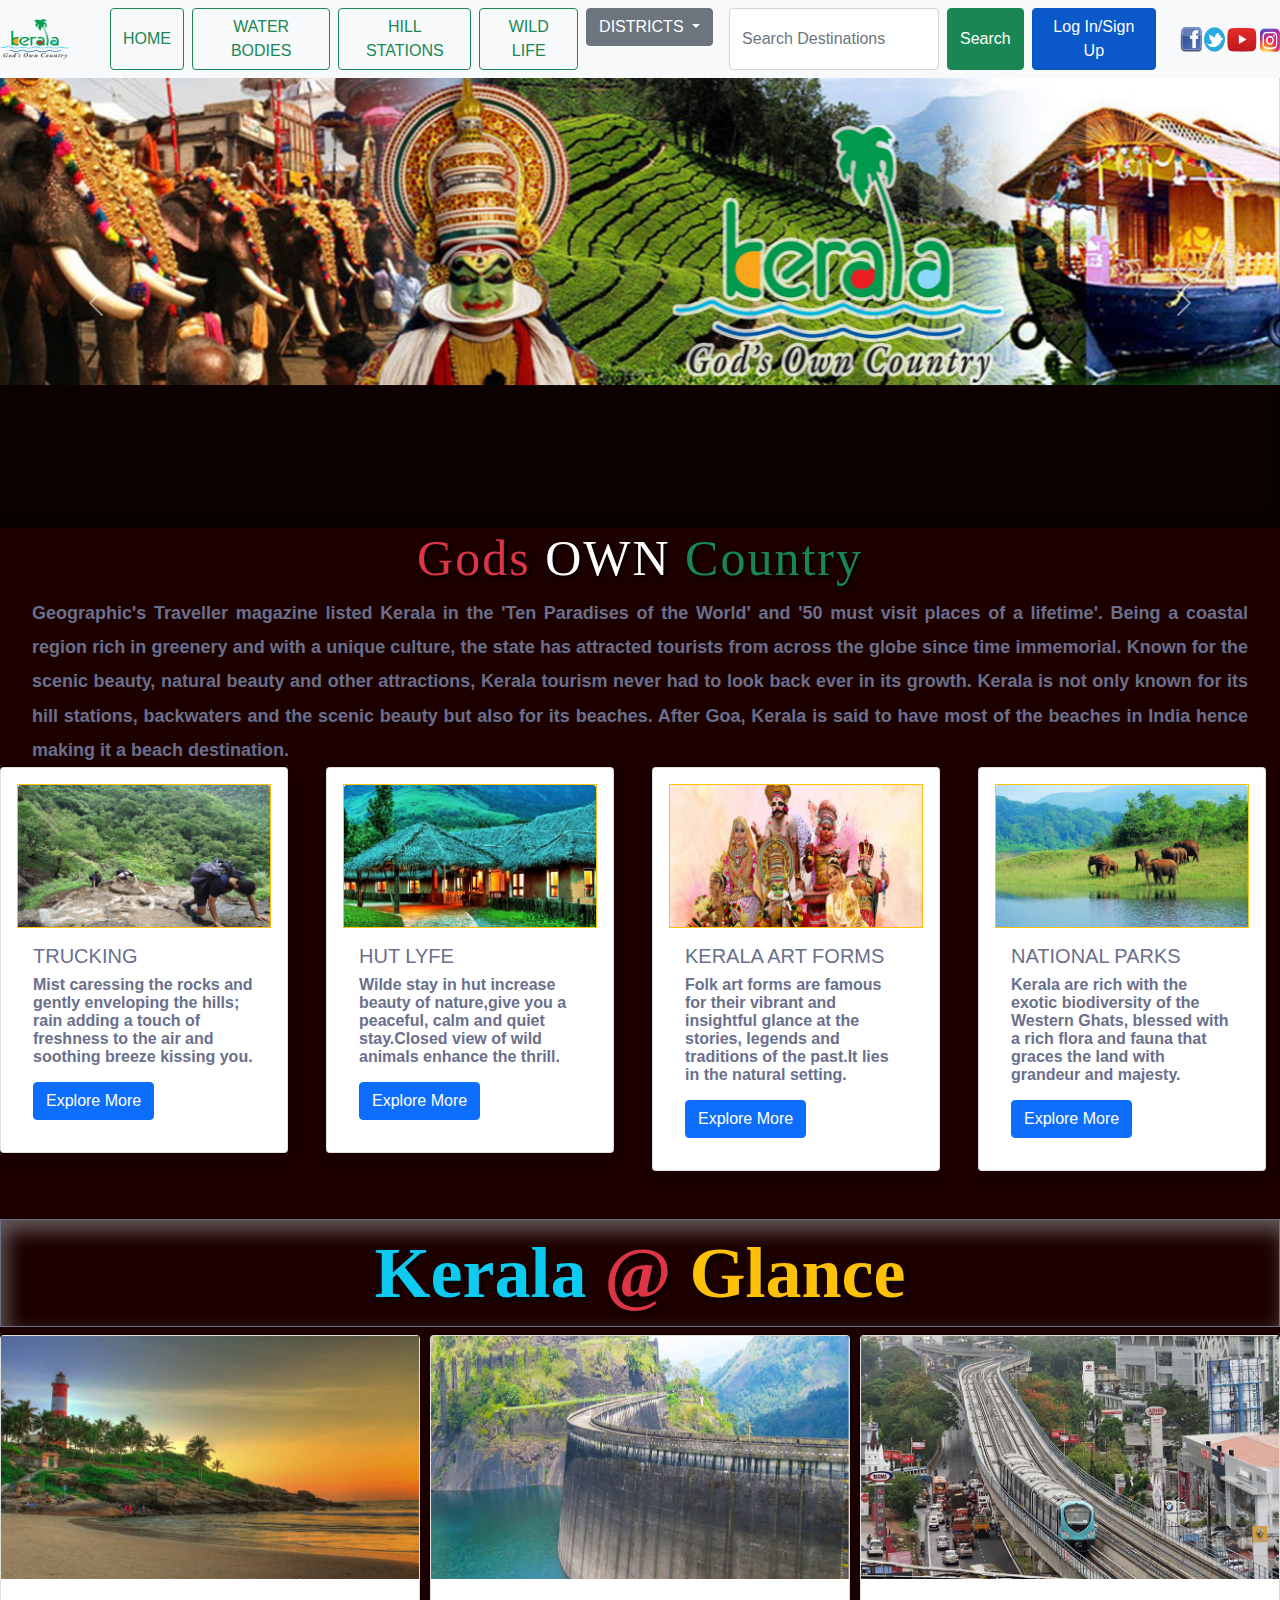
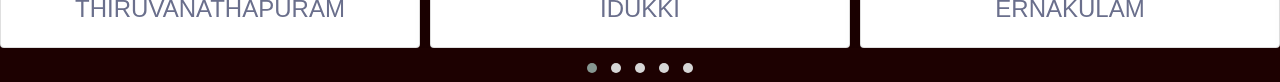
==== index.html @ c9602eb2 "Update index.html" ====
<!DOCTYPE html>
<html lang="en">
<head>
    <link rel = "icon" type = "image/png" href = "./favicon.png">
    <link rel="stylesheet" href="./CSS/bootstrap.min.css">
    <link rel="stylesheet" href="./CSS/style.css">


    
    <link href="https://cdn.jsdelivr.net/npm/bootstrap@5.1.3/dist/css/bootstrap.min.css" rel="stylesheet" integrity="sha384-1BmE4kWBq78iYhFldvKuhfTAU6auU8tT94WrHftjDbrCEXSU1oBoqyl2QvZ6jIW3" crossorigin="anonymous">
    <script src="https://cdn.jsdelivr.net/npm/bootstrap@5.1.3/dist/js/bootstrap.bundle.min.js" integrity="sha384-ka7Sk0Gln4gmtz2MlQnikT1wXgYsOg+OMhuP+IlRH9sENBO0LRn5q+8nbTov4+1p" crossorigin="anonymous"></script>
    <!-- owl carousel min.jss -->
    <link rel="stylesheet" href="https://cdnjs.cloudflare.com/ajax/libs/OwlCarousel2/2.3.4/assets/owl.carousel.min.css" integrity="sha512-tS3S5qG0BlhnQROyJXvNjeEM4UpMXHrQfTGmbQ1gKmelCxlSEBUaxhRBj/EFTzpbP4RVSrpEikbmdJobCvhE3g==" crossorigin="anonymous" referrerpolicy="no-referrer" />
    <!-- owl theme.min.css -->
    <link rel="stylesheet" href="https://cdnjs.cloudflare.com/ajax/libs/OwlCarousel2/2.3.4/assets/owl.theme.default.min.css" integrity="sha512-sMXtMNL1zRzolHYKEujM2AqCLUR9F2C4/05cdbxjjLSRvMQIciEPCQZo++nk7go3BtSuK9kfa/s+a4f4i5pLkw==" crossorigin="anonymous" referrerpolicy="no-referrer" />
    <title>KERALA TOURISM</title>


   
   
</head>
<body>
  <header>
    <nav class="navbar navbar-expand-lg navbar-light bg-light">
      <a class="navbar-brand" href="#">
          <img src="./images/goclogo.png" width="70" height="40" class="d-inline-block align-top" alt="">
          
      </a>
      <div class="container-fluid rm">
          <form class="container-fluid justify-content-start d-flex">
              <button class="btn btn-outline-success me-2" type="button" onclick="location.href='./index.html';" >HOME</button>

              <button class="btn btn-outline-success me-2" type="button">WATER BODIES</button>
              <button class="btn btn-outline-success me-2" type="button">HILL STATIONS</button>
              <button class="btn btn-outline-success me-2" type="button">WILD LIFE</button>
              <div class="dropdown">
                  <button class="btn btn-secondary dropdown-toggle me-3" type="button" id="dropdownMenuButton1" data-bs-toggle="dropdown" aria-expanded="false">
                    DISTRICTS
                  </button>
                  <ul class="dropdown-menu" aria-labelledby="dropdownMenuButton1">
                      <li><a class="dropdown-item" href="./tvm.html">THIRUVANATHAPURAM</a></li>
                      <li><a class="dropdown-item" href="./idukki.html">IDUKKI</a></li>
                      <li><a class="dropdown-item" href="./ekm.html">ERNAKULAM</a></li>
                      <li><a class="dropdown-item" href="./pkd.html">PALAKKADU</a></li>
                      <li><a class="dropdown-item" href="./ksd.html">KASARAGOD</a></li>
                  </ul>
                </div>
                <DIV CLASS="d-inline-flex">
                  <input class="form-control me-2 " type="search" placeholder="Search Destinations " aria-label="Search">
                  <button class="btn btn-outline-success me-2 btn-success text-white" type="submit">Search</button>
              </DIV>              
              <a href="./login.html" class="btn btn-primary btn-md active" role="button" aria-pressed="true">Log In/Sign Up</a>
              
      
          </form>
        </div>
      </div>
      <div class="soc-media">
        <a href=""><img src="./images/logos.png" alt=""></a>
      </div>

    </nav>
    
  </header>
 
 <!-- carousel starts -->
    <div class="mymarg">
      <div id="carouselExampleFade" class="carousel slide carousel-fade" data-bs-ride="carousel">
        <div class="carousel-inner">
          <div class="carousel-item active ">              
            <img src="./images/keralabaner1.jpg" class="d-block w-100" alt="...">
          </div>
          <div class="carousel-item">              
            <img src="./images/keralabaner2.jpg" class="d-block w-100" alt="...">
          </div>
          <div class="carousel-item">
            <img src="./images/keralabaner3.jpg" class="d-block w-100" alt="...">
          </div>
          <div class="carousel-item">
            <img src="./images/keralabaner4.jpg" class="d-block w-100" alt="...">
          </div>
          <div class="carousel-item">
            <img src="./images/keralabaner5.png" class="d-block w-100" alt="...">
          </div>
        </div>
          <button class="carousel-control-prev" type="button" data-bs-target="#carouselExampleFade" data-bs-slide="prev">
            <span class="carousel-control-prev-icon" aria-hidden="true"></span>
            <span class="visually-hidden">Previous</span>
          </button>
          <button class="carousel-control-next" type="button" data-bs-target="#carouselExampleFade" data-bs-slide="next">
            <span class="carousel-control-next-icon" aria-hidden="true"></span>
            <span class="visually-hidden">Next</span>
          </button>
        </div>
    </div>
    <!-- carousel ends -->
    <!-- ABOUT STARTS HERE -->
    <div class="about">
      <h5><span class="text-danger">Gods </span> OWN <span class="text-success">Country</span></h5>
      <p><b>Geographic's Traveller magazine</b>  listed <b>Kerala</b> in the <b>'Ten Paradises of the World'</b> and <b>'50 must visit places of a lifetime'</b>. Being a coastal region rich in greenery and with a unique culture, the state has attracted tourists from across the globe since time immemorial. Known for the scenic beauty, natural beauty and other attractions, <b>Kerala</b> tourism never had to look back ever in its growth. <b>Kerala</b> is not only known for its hill stations, backwaters and the scenic beauty but also for its beaches. After Goa, <b>Kerala</b> is said to have most of the beaches in India hence making it a beach destination.
      </p>
    </div> 
    <!-- ABOUT ENDS HERE -->
         
          


        
        <!-- cards startd -->
        
        <section >
          <div class="row row-md-10 cd">
            <div class="col-sm-3 fc">
              <div class="card shadow p-3 mb-5 bg-white rounded " style="width: 18rem;">
                <span class="border border-warning">
                  <img src="./images/card/home/trekking.jpg" class="card-img-top" alt="...">
                </span>              
                <div class="card-body rb">
                  <h5 class="card-title">TRUCKING</h5>
                  <p class="card-text">Mist caressing the rocks and gently enveloping the hills; rain adding a touch of freshness to the air and soothing breeze kissing you.</p>
                  <a href="#" class="btn btn-primary">Explore More</a>
                </div>
              </div>
            </div> 
            <!-- cards ends here -->
            <div class="col-sm-3 fc">
              <div class="card shadow p-3 mb-5 bg-white rounded " style="width: 18rem;">
                <span class="border border-warning">
                  <img src="./images/card/home/hutstay.jpg" class="card-img-top" alt="...">
                </span>              
                <div class="card-body rb">
                  <h5 class="card-title">HUT LYFE</h5>
                  <p class="card-text">Wilde stay in hut increase beauty of nature,give you a peaceful, calm and quiet stay.Closed view of wild animals enhance the thrill. </p>
                  <a href="#" class="btn btn-primary">Explore More</a>
                </div>
              </div>
            </div> 
            <!-- cards ends here -->
            <div class="col-sm-3 fc">
              <div class="card shadow p-3 mb-5 bg-white rounded " style="width: 18rem;">
                <span class="border border-warning">
                  <img src="./images/card/home/folksC.jpg" class="card-img-top" alt="...">
                </span>              
                <div class="card-body rb">
                  <h5 class="card-title">KERALA ART FORMS</h5>
                  <p class="card-text">Folk art forms are famous for their vibrant and insightful glance at the stories, legends and traditions of the past.It lies in the natural setting.</p>
                  <a href="#" class="btn btn-primary">Explore More</a>
                </div>
              </div>
            </div> 
            <!-- cards ends here -->
            <div class="col-sm-3 fc">
              <div class="card shadow p-3 mb-5 bg-white rounded " style="width: 18rem;">
                <span class="border border-warning">
                  <img src="./images/card/home/nationalparks.jpg" class="card-img-top" alt="...">
                </span>              
                <div class="card-body rb">
                  <h5 class="card-title">NATIONAL PARKS</h5>
                  <p class="card-text">
                    Kerala are rich with the exotic biodiversity of the Western Ghats, blessed with a rich flora and fauna that graces the land with grandeur and majesty.
                    </p>
                  <a href="#" class="btn btn-primary">Explore More</a>
              </div>
            </div>
          </div> 
        </div>

        </section>

         
        <!-- cards end here -->
        

        <div class="kag">
          <h1 class="text-center fw-bold display-2"> 
            <span class="text-info">Kerala</span>  <span class="text-danger"> @ </span>   <span class="text-warning">Glance</span>
            
          </h1>
        </div>
        
        

   <!-- owl carousel starts -->
   <section>

        <div class="row">
          <div class="owl-carousel owl-theme">
            <div class="item" data-merge="1">
              <div class="card border-1 shadow">
                <a href="tvm.html" title=""><img src="./images/tvm.jpg" alt="" class="cls"></a>
                <div class="card-body">
                  <h4> THIRUVANATHAPURAM  </h4>
                </div>
              </div>              
            </div>
            <!-- item end here -->
            <div class="item" data-merge="1">
              <div class="card border-1 shadow">
                <a href="idukki.html" title=""><img src="./images/idukki.jpg" alt="" class="cls"></a>
                <div class="card-body">
                  <h4>IDUKKI</h4>
                </div>
              </div>              
            </div>
            <!-- item end here -->
            
            <div class="item" data-merge="1">
              <div class="card border-1 shadow">
                <a href="ekm.html" title=""><img src="./images/ERNA.jpg" alt="" class="cls"></a>
                <div class="card-body">
                  <h4>ERNAKULAM</h4>
                </div>
              </div>              
            </div>
            <!-- item end here -->
            <div class="item" data-merge="1">
              <div class="card border-1 shadow">
                <a href="pkd.html" title=""><img src="./images/PLKD.jpg" alt="" class="cls"></a>
                <div class="card-body">
                  <h4> PALAKKAD </h4>
                </div>
              </div>              
            </div>
            <!-- item end here -->
            <div class="item" data-merge="1">
              <div class="card border-1 shadow">
                <a href="ksd.html" title=""><img src="./images/KASARAGOD.jpg" alt="" class="cls"></a>
                <div class="card-body">
                  <h4>KASARAGOD</h4>
                </div>
              </div>              
            </div>
            <!-- item end here -->
            <div class="item" data-merge="1">
              <div class="card border-1 shadow">
                <a href="index.html" title=""><img src="./images/kollam.jpg" alt="" class="cls"></a>
                <div class="card-body">
                  <h4>KOLLAM</h4>
                </div>
              </div>              
            </div>
            <!-- item end here -->
            <div class="item" data-merge="1">
              <div class="card border-1 shadow">
                <a href="index.html" title=""><img src="./images/pathanamthitta.jpg" alt="" class="cls"></a>
                <div class="card-body">
                  <h4>PATHANAMTHITTA</h4>
                </div>
              </div>              
            </div>
            <!-- item end here -->
            <div class="item" data-merge="1">
              <div class="card border-1 shadow">
                <a href="index.html" title=""><img src="./images/alapuzha.jpg" alt="" class="cls"></a>
                <div class="card-body pad">
                  <h4> ALAPPUZHA </h4>
                </div>
              </div>              
            </div>
            <!-- item end here -->
            <div class="item" data-merge="1">
              <div class="card border-1 shadow">
                <a href="index.html" title=""><img src="./images/kottayam.jpg" alt="" class="cls"></a>
                <div class="card-body pad">
                  <h4> KOTTAYAM </h4>
                </div>
              </div>              
            </div>
            <!-- item end here -->
            <div class="item" data-merge="1">
              <div class="card border-1 shadow">
                <a href="index.html" title=""><img src="./images/thrissur.jpg" alt="" class="cls"></a>
                <div class="card-body pad">
                  <h4> THRISSUR </h4>
                </div>
              </div>              
            </div>
            <!-- item end here -->
            <div class="item" data-merge="1">
              <div class="card border-1 shadow">
                <a href="index.html" title=""><img src="./images/malappuram.jpg" alt="" class="cls"></a>
                <div class="card-body pad">
                  <h4> MALAPPURAM </h4>
                </div>
              </div>              
            </div>
            <!-- item end here -->
            <div class="item" data-merge="1">
              <div class="card border-1 shadow">
                <a href="index.html" title=""><img src="./images/kozhikode.jpg" alt="" class="cls"></a>
                <div class="card-body pad">
                  <h4> KOZHIKODE</h4>
                </div>
              </div>              
            </div>
            <!-- item end here -->
            <div class="item" data-merge="1">
              <div class="card border-1 shadow">
                <a href="index.html" title=""><img src="./images/wayanad.jpg" alt="" class="cls"></a>
                <div class="card-body pad">
                  <h4>WAYANAD </h4>
                </div>
              </div>              
            </div>
            <!-- item end here -->
            <div class="item" data-merge="1">
              <div class="card border-1 shadow">
                <a href="index.html" title=""><img src="./images/kannur.jpg" alt="" class="cls"></a>
                <div class="card-body">
                  <h4>KANNUR</h4>
                </div>
              </div>              
            </div>
            <!-- item end here -->
            <!-- owl carousel ends here -->





           
           

        </div>

        </div>
      </div>
    </section>
  
    <!-- owl carousel ends here -->
 

    
    <!-- owl carousel min.js -->
    <script src="https://cdnjs.cloudflare.com/ajax/libs/jquery/3.6.0/jquery.min.js" referrerpolicy="no-referrer"></script>
    <script src="https://cdnjs.cloudflare.com/ajax/libs/OwlCarousel2/2.3.4/owl.carousel.min.js" integrity="sha512-bPs7Ae6pVvhOSiIcyUClR7/q2OAsRiovw4vAkX+zJbw3ShAeeqezq50RIIcIURq7Oa20rW2n2q+fyXBNcU9lrw==" crossorigin="anonymous" referrerpolicy="no-referrer"></script>
    <!-- owl carousal scrips -->


    <script>
      $('.owl-carousel').owlCarousel({
    items:3,
    loop:true,
    margin:10,
    autoplay:true,
    autoplayTimeout:1500,
  
    autoplayHoverPause:true,
    merge:true,
    responsive:{
        678:{
            mergeFit:true
        },
        1000:{
            mergeFit:false
        }
    }
});
    </script>


<script>
  $('.carousel').carousel({
    
    interval: 3000,
    cycle: true
}); 
</script>
      
</body>
</html>
---- CSS/style.css ----
body {
	margin: 0;
	color: #6a6f8c;
	background: #1d0101;
	font: 600 16px/18px 'Open Sans', sans-serif
  }
  
/*  carousel      */

.carousel-item {
	height: 50vh;
	min-height: 300px;
}

.carousel-caption {
	bottom: 220px;
	z-index: 2;
}
.carousel-caption h5 {
	font-size: 85px;
	text-transform: capitalize;
	letter-spacing: 2px;
	margin-top: 25px;
	font-family: 'Moon Dance', cursive;
}
.carousel-caption p {
	width: 60%;
	margin: auto;
	font-size: 18px;
	line-height: 1.9;
}
.carousel-caption a {
	text-transform: uppercase;
	text-decoration: none;
	padding: 5px 20px;
	display: inline-block;
	color: #fff;
	margin-top: 15px;
	border-radius: 5px;
}
.carousel-inner:before {
	content: '';
	position: absolute;
	width: 100%;
	height: 100%;
	top: 0;
	left: 0;
	background: rgba(0, 0, 0, 0.6);
	z-index: 1;
}
.carousel-indicators {
	bottom: 65px;
}
.carousel-indicators button {
	width: 100px !important;
 }
.mymarg h5{
    /* border: 3px solid red; */
    font-size:750%;
    -webkit-text-stroke: 2px rgb(243, 11, 11);
}
/* BODY */
.about {
	/* height: 50vh; */
	min-height: 30px;
}
.about h5 {
    text-align: center;
	font-size: 50px;
	text-transform: capitalize;
	letter-spacing: 2px;
	/* margin-top: 1px; */
	font-family: 'Moon flower', cursive;
    color: white;
    text-shadow: 2px 2px 4px #000000;
}
.about p {
	width: 95%;
	margin: auto;
	font-size: 18px;
	line-height: 1.9;
    text-align: justify;
}
.kag h1{
    border: 2px solid rgb(15, 235, 81);
    font-family: 'stick-no-bills',cursive;
    text-shadow: 2px 2px 4px #000000;
	border: 1px solid;
	padding: 10px;
	box-shadow: 5px 10px 20px rgb(104, 92, 92) inset;
    
}
.card-body h4{
    text-align: center;
}
.fc:hover {
	-ms-transform: scale(1.1); /* IE 9 */
	-webkit-transform: scale(1.1); /* Safari 3-8 */
	transform: scale(1.1); 
	
  }
  .cls:hover {
	-ms-transform: scale(1.5); /* IE 9 */
	-webkit-transform: scale(1.5); /* Safari 3-8 */
	transform: scale(1.5); 
	
  }
  .rb:hover{
	text-shadow: 2px 2px 4px #000000;
	font-style: oblique;
  }



  
  /* carousel at login */
 .rc img{
	 height: 150px;
	 width: 10px;

 }
 .soc-media img{
	 height: 25px;
	 width: 100px;
 }


 /* login form */

 
 .login-box {

	width: 100%;
  margin: auto;
  max-width: 525px;
  min-height: 670px;
  position: relative;
  background: url('./images/home1.png') no-repeat center;
  box-shadow: 0 12px 15px 0 rgba(0, 0, 0, .24), 0 17px 50px 0 rgba(0, 0, 0, .19)
  }
  
  .login-snip {
	width: 100%;
	height: 100%;
	position: absolute;
	padding: 90px 70px 50px 70px;
	background: rgba(27, 19, 21, 0.9)
  }
  
  .login-snip .login,
  .login-snip .sign-up-form {
	top: 0;
	left: 0;
	right: 0;
	bottom: 0;
	position: absolute;
	transform: rotateY(180deg);
	backface-visibility: hidden;
	transition: all .4s linear
  }
  
  .login-snip .sign-in,
  .login-snip .sign-up,
  .login-space .group .check {
	display: none
  }
  
  .login-snip .tab,
  .login-space .group .label,
  .login-space .group .button {
	  
	  font-weight:bolder;
	text-transform: uppercase
  }
  .login-space .group .chksgn{
	  color: #eedf11;
	  
  }
  .login-snip .tab {
	font-size: 22px;
	color:rgb(241, 228, 42);
	margin-right: 15px;
	padding-bottom: 5px;
	margin: 0 15px 10px 0;
	display: inline-block;
	border-bottom: 2px solid transparent
  }
  
  .login-snip .sign-in:checked+.tab,
  .login-snip .sign-up:checked+.tab {
	color: #fff;
	border-color: #1161ee
  }
  
  .login-space {
	min-height: 345px;
	position: relative;
	perspective: 1000px;
	transform-style: preserve-3d
  }
  
  .login-space .group {
	margin-bottom: 15px
  }
  
  .login-space .group .label,
  .login-space .group .input,
  .login-space .group .button {
	width: 100%;
	color: #fff;
	display: block
  }
  
  .login-space .group .input,
  .login-space .group .button {
	border: none;
	padding: 15px 20px;
	border-radius: 25px;
	background: rgba(255, 255, 255, .1)
  }
  
  .login-space .group input[data-type="password"] {
	text-security: circle;
	-webkit-text-security: circle
  }
  
  .login-space .group .label {
	color: #aaa;
	font-size: 12px
  }
  
  .login-space .group .button {
	background: #1161ee
  }
  
  .login-space .group label .icon {
	width: 15px;
	height: 15px;
	border-radius: 2px;
	position: relative;
	display: inline-block;
	background: rgba(255, 255, 255, .1)
  }
  
  .login-space .group label .icon:before,
  .login-space .group label .icon:after {
	content: '';
	width: 10px;
	height: 2px;
	background: rgb(243, 9, 9);
	position: absolute;
	transition: all .2s ease-in-out 0s
  }
  
  .login-space .group label .icon:before {
	left: 3px;
	width: 5px;
	bottom: 6px;
	transform: scale(0) rotate(0)
  }
  
  .login-space .group label .icon:after {
	top: 6px;
	right: 0;
	transform: scale(0) rotate(0)
  }
  
  .login-space .group .check:checked+label {
	color: rgb(250, 246, 246)
  }
  
  .login-space .group .check:checked+label .icon {
	background: #eedf11
  }
  
  .login-space .group .check:checked+label .icon:before {
	transform: scale(1) rotate(45deg)
  }
  
  .login-space .group .check:checked+label .icon:after {
	transform: scale(1) rotate(-45deg)
  }
  
  .login-snip .sign-in:checked+.tab+.sign-up+.tab+.login-space .login {
	transform: rotate(0)
  }
  
  .login-snip .sign-up:checked+.tab+.login-space .sign-up-form {
	transform: rotate(0)
  }
  
  :after,
  :before {
	box-sizing: border-box
  }
  
  .clearfix:after,
  .clearfix:before {
	content: '';
	display: table
  }
  
  .clearfix:after {
	clear: both;
	display: block
  }
  
  a {
	color: inherit;
	text-decoration: none
  }
  
  .hr {
	border: 3px solid black;
	height: 2px;
	margin: 60px 0 50px 0;
	background: rgba(206, 0, 0, 0.2)
  }
  
  .foot {
	text-align: center
  }
  
  .logcard {
	width: 500px;
	left: 100px
  }
  
  ::placeholder {
	color: #b3b3b3
  }
  .rwlog{
	  background-size: cover;
  }
  .laberr{
	  margin-left: 80px;
	  font-weight: bold;
	  font-family: cursive;
	  text-align: center;
	  color: red;
	  
  }
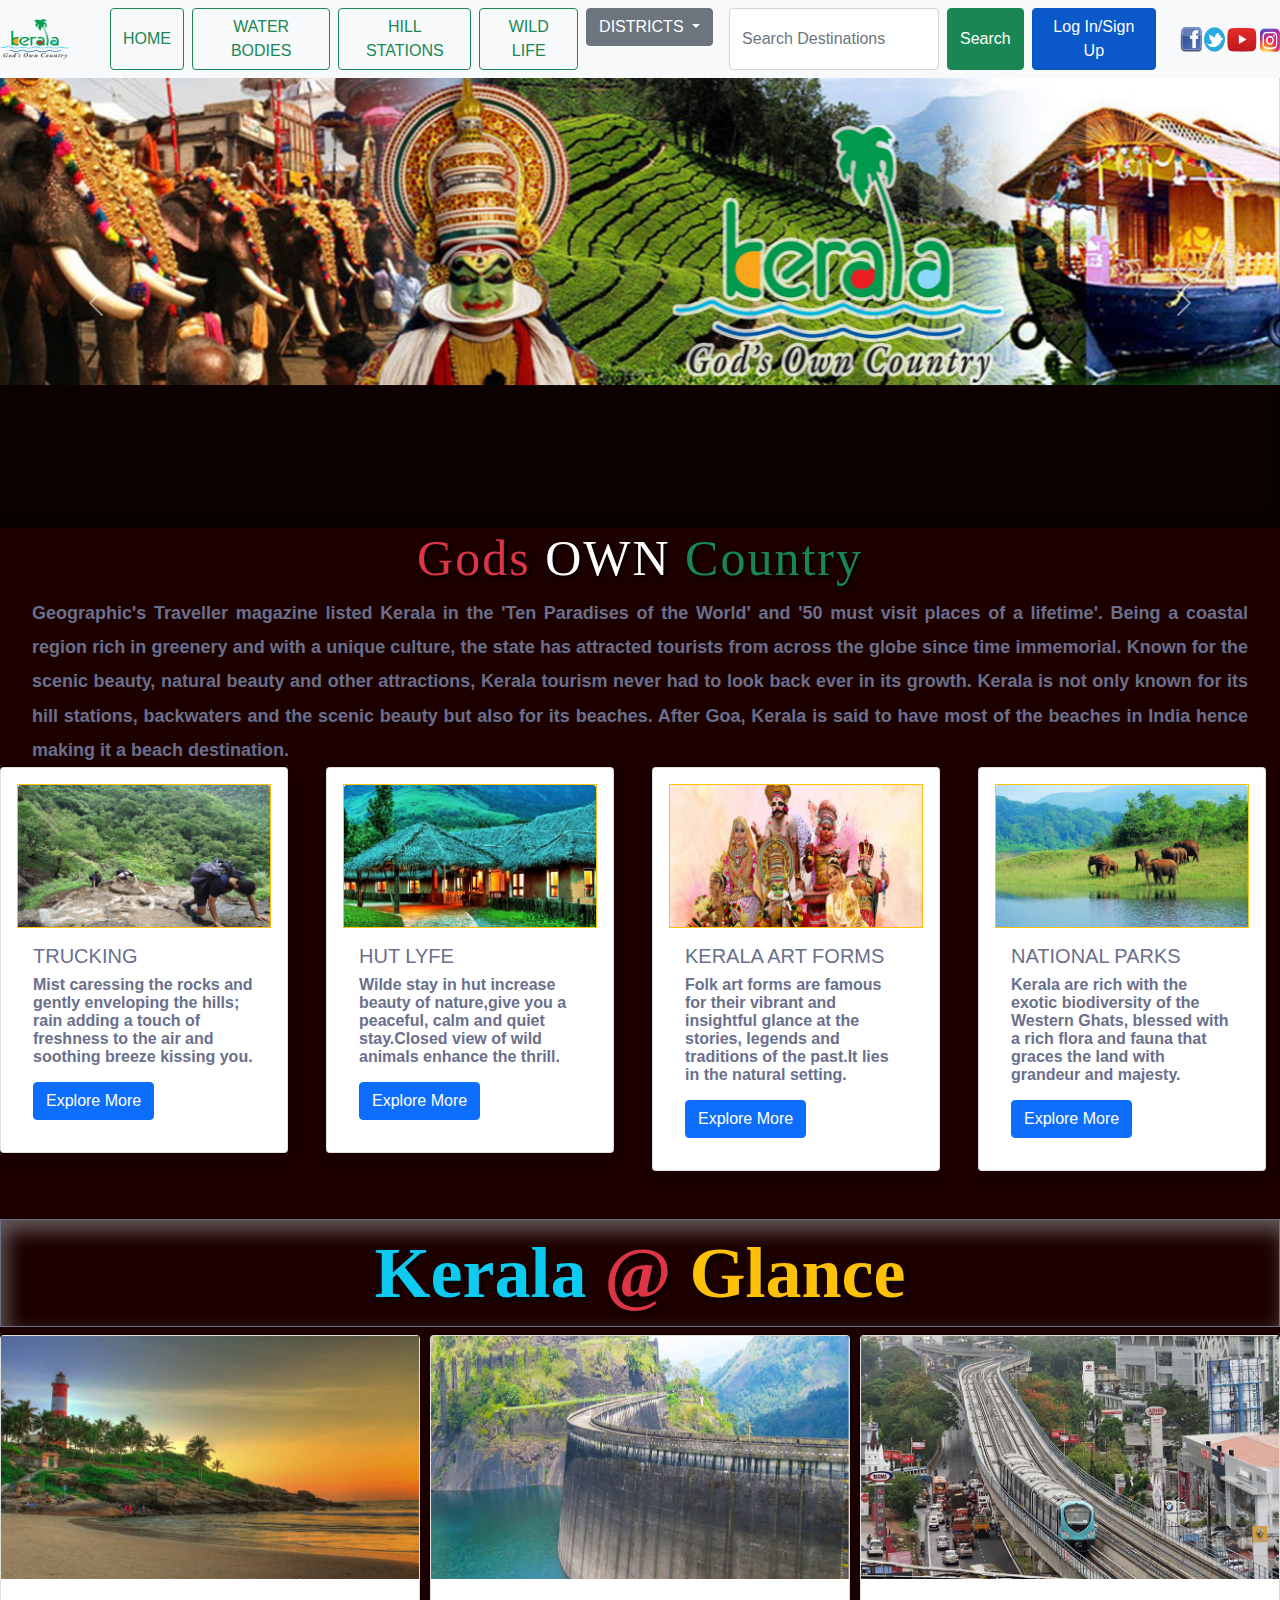
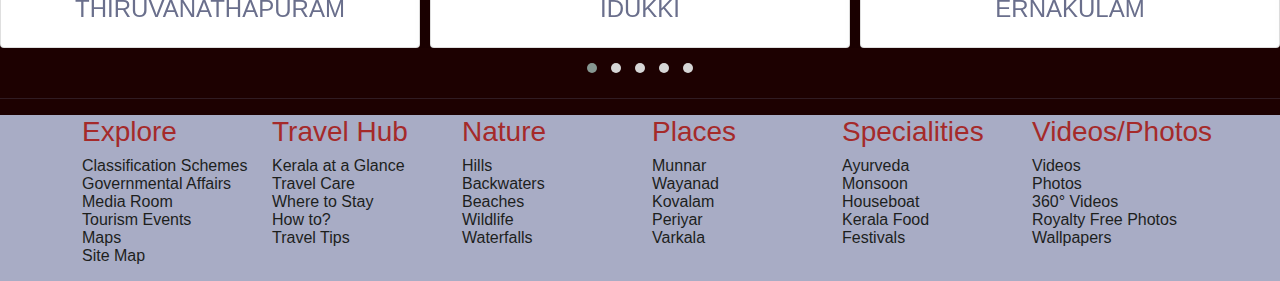
==== commit d8fc8a4d: "footerupdates" ====
--- a/index.html
+++ b/index.html
@@ -328,6 +328,81 @@
     </section>
   
     <!-- owl carousel ends here -->
+
+
+     <!-- FOOTER STARTS -->
+     <div class="col-xs-12">
+      <hr class="hr-f">
+    </div>
+    <div class="footer-section">
+      <div class="container">
+        <div class="row">
+          <div class="col-md-2 col-sm-4 col-xs-6">
+            <h3>Explore</h3>
+            <ul class="list-unstyled footer-min">
+              <li><a href="https://www.keralatourism.org/business/">Classification Schemes</a></li>
+              <li><a href="https://www.keralatourism.org/governmental-affairs/">Governmental Affairs</a></li>
+              <li><a href="https://www.keralatourism.org/media/">Media Room</a></li>
+              <li><a href="https://www.keralatourism.org/event/tourism-events">Tourism Events</a></li>
+              <li><a href="https://www.keralatourism.org/maps/">Maps</a></li>
+              <li><a href="https://www.keralatourism.org/sitemap/">Site Map</a></li>
+            </ul>
+          </div>
+          <div class="col-md-2 col-sm-4 col-xs-6">
+            <h3>Travel Hub</h3>
+            <ul class="list-unstyled footer-min">
+              <li><a href="https://www.keralatourism.org/kerala-at-a-glance/">Kerala at a Glance</a></li>
+              <li><a href="https://www.keralatourism.org/travelcare">Travel Care</a></li>
+              <li><a href="https://www.keralatourism.org/where-to-stay/">Where to Stay</a></li>
+              <li><a href="https://www.keralatourism.org/howto/">How to?</a></li>
+              <li><a href="https://www.keralatourism.org/travel-tips/">Travel Tips</a></li>
+            </ul>
+          </div>
+          <div class="col-md-2 col-sm-4 col-xs-6">
+            <h3>Nature</h3>
+            <ul class="list-unstyled footer-min">
+              <li><a href="https://www.keralatourism.org/destination/hills/">Hills</a></li>
+              <li><a href="https://www.keralatourism.org/destination/backwater/">Backwaters</a></li>
+              <li><a href="https://www.keralatourism.org/destination/beaches/">Beaches</a></li>
+              <li><a href="https://www.keralatourism.org/destination/wildlife/">Wildlife</a></li>
+              <li><a href="https://www.keralatourism.org/destination/waterfalls/">Waterfalls</a></li>
+            </ul>
+          </div>
+          <div class="col-md-2 col-sm-4 col-xs-6">
+            <h3>Places</h3>
+            <ul class="list-unstyled  footer-min ">
+              <li><a href="https://www.keralatourism.org/destination/munnar/202">Munnar</a></li>
+              <li><a href="https://www.keralatourism.org/destination/wayanad-district/373">Wayanad</a></li>
+              <li><a href="https://www.keralatourism.org/destination/kovalam-beach/236">Kovalam</a></li>
+              <li><a href="https://www.keralatourism.org/destination/periyar-tiger-reserve-idukki/192">Periyar</a></li>
+              <li><a href="https://www.keralatourism.org/destination/varkala-beach/328">Varkala</a></li>
+            </ul>
+          </div>
+          <div class="col-md-2 col-sm-4 col-xs-6 footer-min">
+            <h3>Specialities</h3>
+            <ul class="list-unstyled">
+              <li><a href="https://www.keralatourism.org/ayurveda/">Ayurveda</a></li>
+              <li><a href="https://www.keralatourism.org/monsoon/">Monsoon</a></li>
+              <li><a href="https://www.keralatourism.org/houseboat/">Houseboat</a></li>
+              <li><a href="https://www.keralatourism.org/kerala-food/">Kerala Food</a></li>
+              <li><a href="https://www.keralatourism.org/event/">Festivals</a></li>
+            </ul>
+          </div>
+          <div class="col-md-2 col-sm-4 col-xs-6 ">
+            <h3>Videos/Photos</h3>
+            <ul class="list-unstyled  footer-min">
+              <li><a href="https://www.keralatourism.org/video-gallery/">Videos</a></li>
+              <li><a href="https://www.keralatourism.org/photo-gallery/">Photos</a></li>
+              <li><a href="https://www.keralatourism.org/video-gallery/360-virtual-tour/">360° Videos</a></li>
+              <li><a href="https://www.keralatourism.org/highresolutionimages/">Royalty Free Photos</a></li>
+              <li><a href="https://www.keralatourism.org/wallpapers/">Wallpapers</a></li>
+            </ul>
+          </div>        
+        </div> 
+    
+      </div>
+    </div>
+    <!-- FOOTER ENDS -->
  
 
     
--- a/CSS/style.css
+++ b/CSS/style.css
@@ -339,4 +339,15 @@
 	  text-align: center;
 	  color: red;
 	  
-  }+  }
+  .footer-section{
+	  
+	background-color: #a8acc5;
+	color: brown;
+}
+.list-unstyled a{
+   color: #1d1f1d;
+   font-weight:100;
+   text-decoration: none;
+   
+}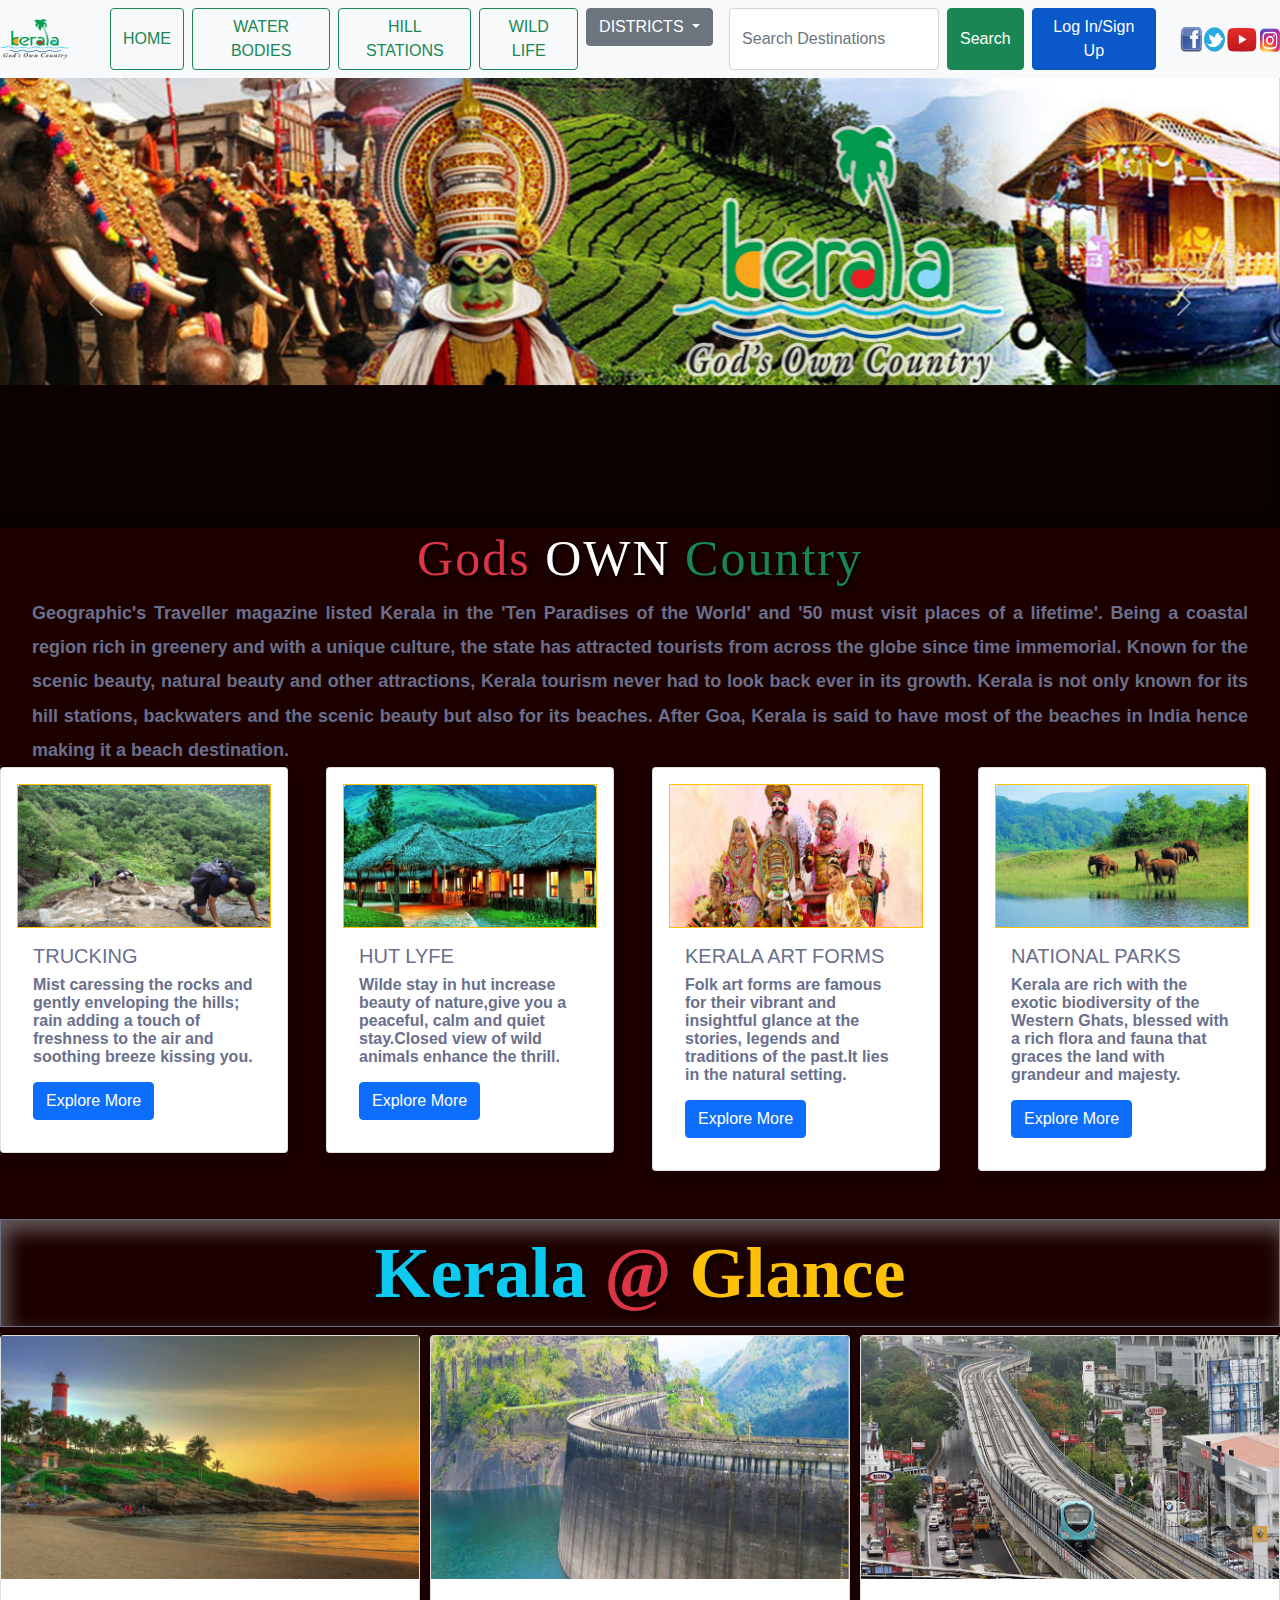
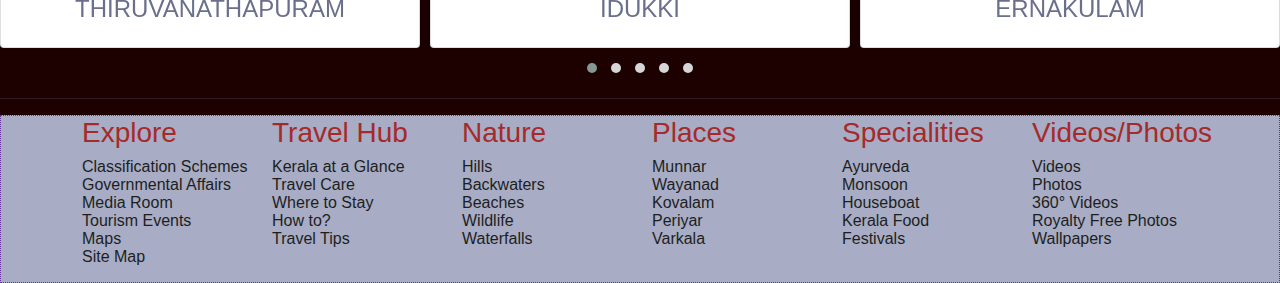
==== commit 9018248a: "favicon size" ====
--- a/index.html
+++ b/index.html
@@ -1,7 +1,7 @@
 <!DOCTYPE html>
 <html lang="en">
 <head>
-    <link rel = "icon" type = "image/png" href = "./favicon.png">
+    <link rel = "icon" type = "image/png" href = "./favicon.png" sizes="16x16 32x32">
     <link rel="stylesheet" href="./CSS/bootstrap.min.css">
     <link rel="stylesheet" href="./CSS/style.css">
 
--- a/CSS/style.css
+++ b/CSS/style.css
@@ -341,6 +341,7 @@
 	  
   }
   .footer-section{
+	  border: 1px dotted rebeccapurple ;
 	  
 	background-color: #a8acc5;
 	color: brown;
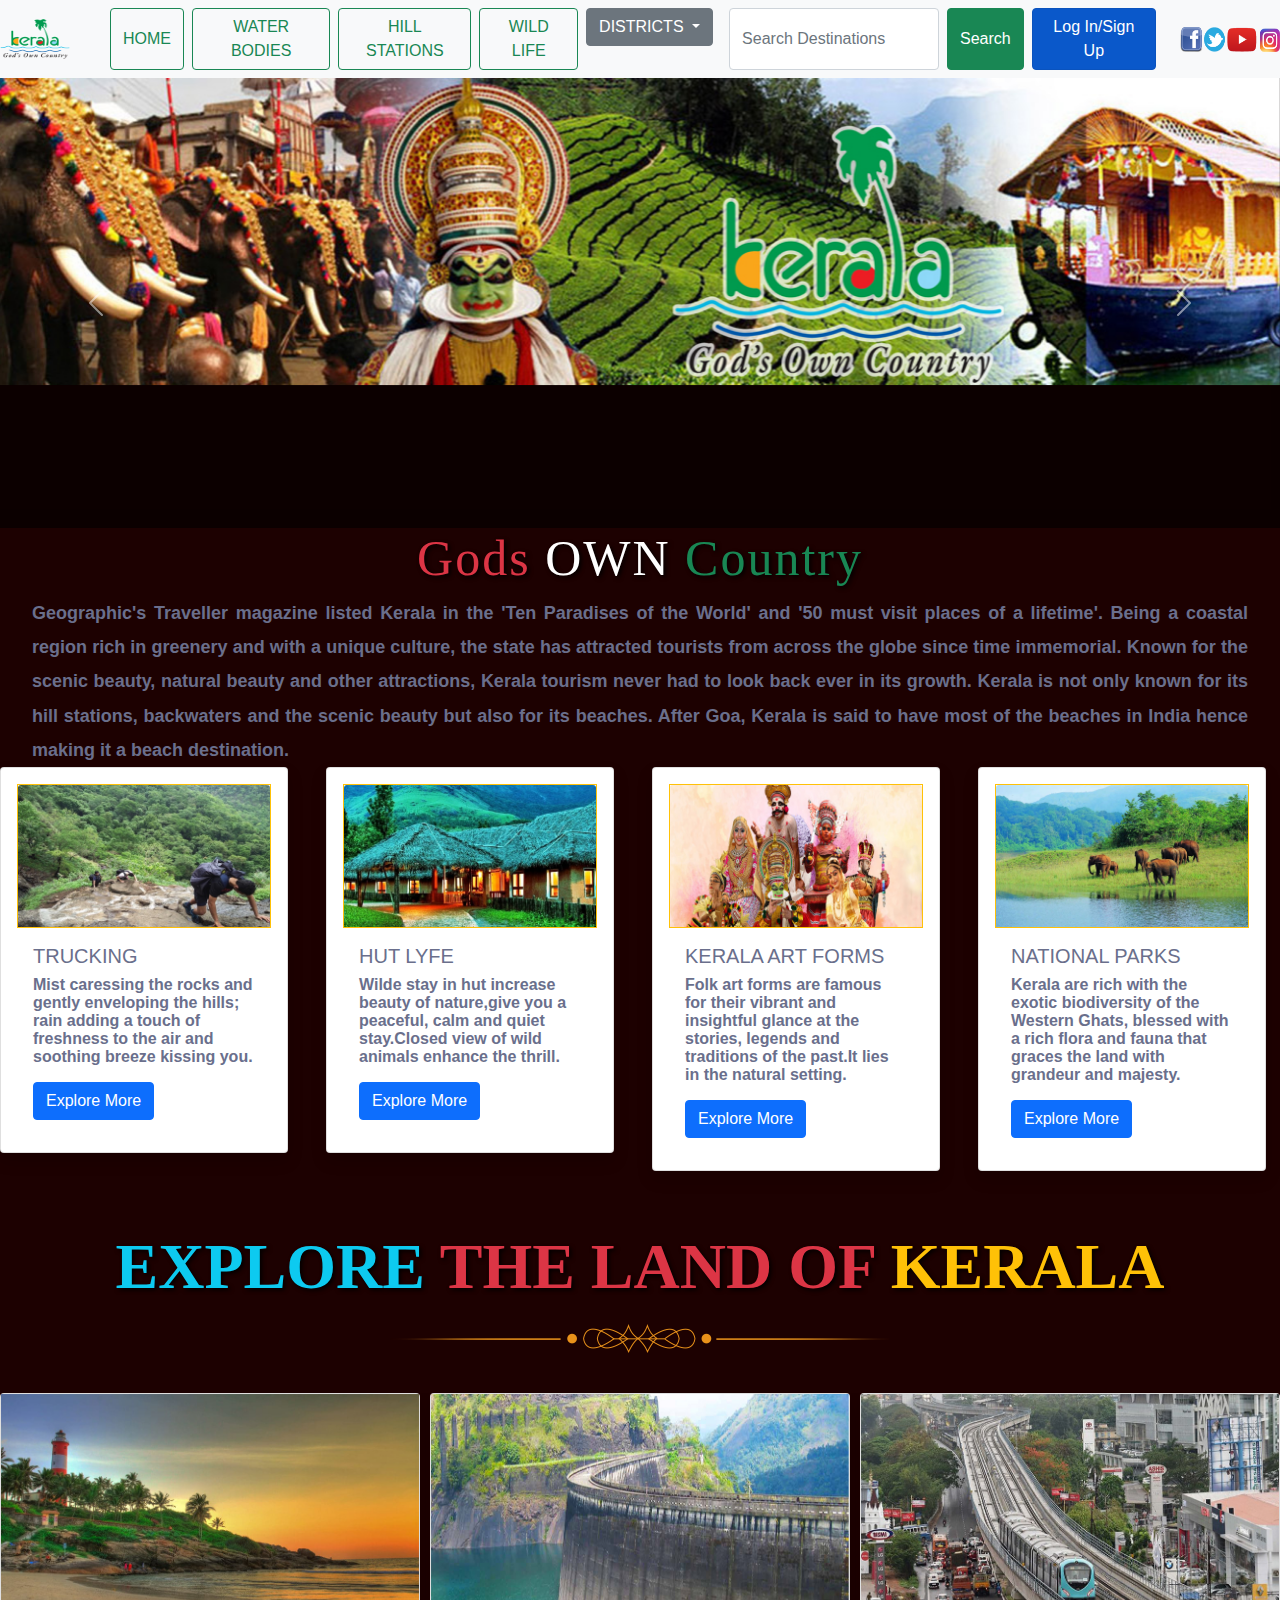
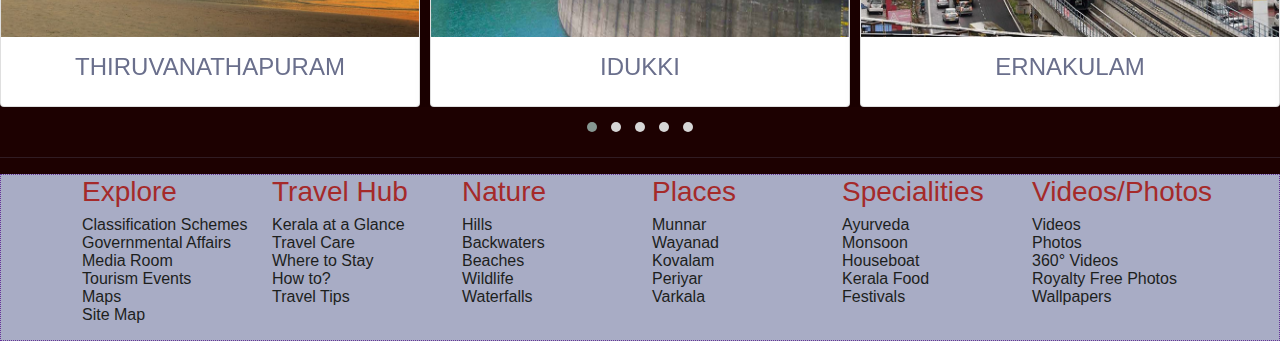
==== commit 40ad66d6: "tab content" ====
--- a/index.html
+++ b/index.html
@@ -41,7 +41,7 @@
                       <li><a class="dropdown-item" href="./tvm.html">THIRUVANATHAPURAM</a></li>
                       <li><a class="dropdown-item" href="./idukki.html">IDUKKI</a></li>
                       <li><a class="dropdown-item" href="./ekm.html">ERNAKULAM</a></li>
-                      <li><a class="dropdown-item" href="./pkd.html">PALAKKADU</a></li>
+                      <li><a class="dropdown-item" href="./pkd.html">PALAKKAD</a></li>
                       <li><a class="dropdown-item" href="./ksd.html">KASARAGOD</a></li>
                   </ul>
                 </div>
@@ -49,7 +49,7 @@
                   <input class="form-control me-2 " type="search" placeholder="Search Destinations " aria-label="Search">
                   <button class="btn btn-outline-success me-2 btn-success text-white" type="submit">Search</button>
               </DIV>              
-              <a href="./login.html" class="btn btn-primary btn-md active" role="button" aria-pressed="true">Log In/Sign Up</a>
+              <a href="./login2.html" class="btn btn-primary btn-md active" role="button" aria-pressed="true">Log In/Sign Up</a>
               
       
           </form>
@@ -171,12 +171,16 @@
         <!-- cards end here -->
         
 
-        <div class="kag">
-          <h1 class="text-center fw-bold display-2"> 
-            <span class="text-info">Kerala</span>  <span class="text-danger"> @ </span>   <span class="text-warning">Glance</span>
-            
+         <!-- tab content -->
+         <div class="kag">
+          <h1 class="text-center fw-bold display-3"> 
+            <span class="text-info">EXPLORE </span>  <span class="text-danger"> THE LAND OF </span>   <span class="text-warning">KERALA</span>
           </h1>
-        </div>
+          
+      </div>
+      <div id="tab_content">
+          <img class="center-block imgclass" src="./images/big-separator.png" width="500" height="30" alt="" title="big-separator" sizes="(max-width: 800px) 100vw, 500px" style="margin-bottom:40px;">
+      </div>
         
         
 
--- a/CSS/style.css
+++ b/CSS/style.css
@@ -82,12 +82,12 @@
     text-align: justify;
 }
 .kag h1{
-    border: 2px solid rgb(15, 235, 81);
+    /* border: 2px solid rgb(15, 235, 81); */
     font-family: 'stick-no-bills',cursive;
     text-shadow: 2px 2px 4px #000000;
-	border: 1px solid;
+	/* border: 1px solid; */
 	padding: 10px;
-	box-shadow: 5px 10px 20px rgb(104, 92, 92) inset;
+	/* box-shadow: 5px 10px 20px rgb(104, 92, 92) inset; */
     
 }
 .card-body h4{
@@ -351,4 +351,9 @@
    font-weight:100;
    text-decoration: none;
    
-}+}
+/* separator */
+
+  #tab_content{
+	text-align: center;
+  }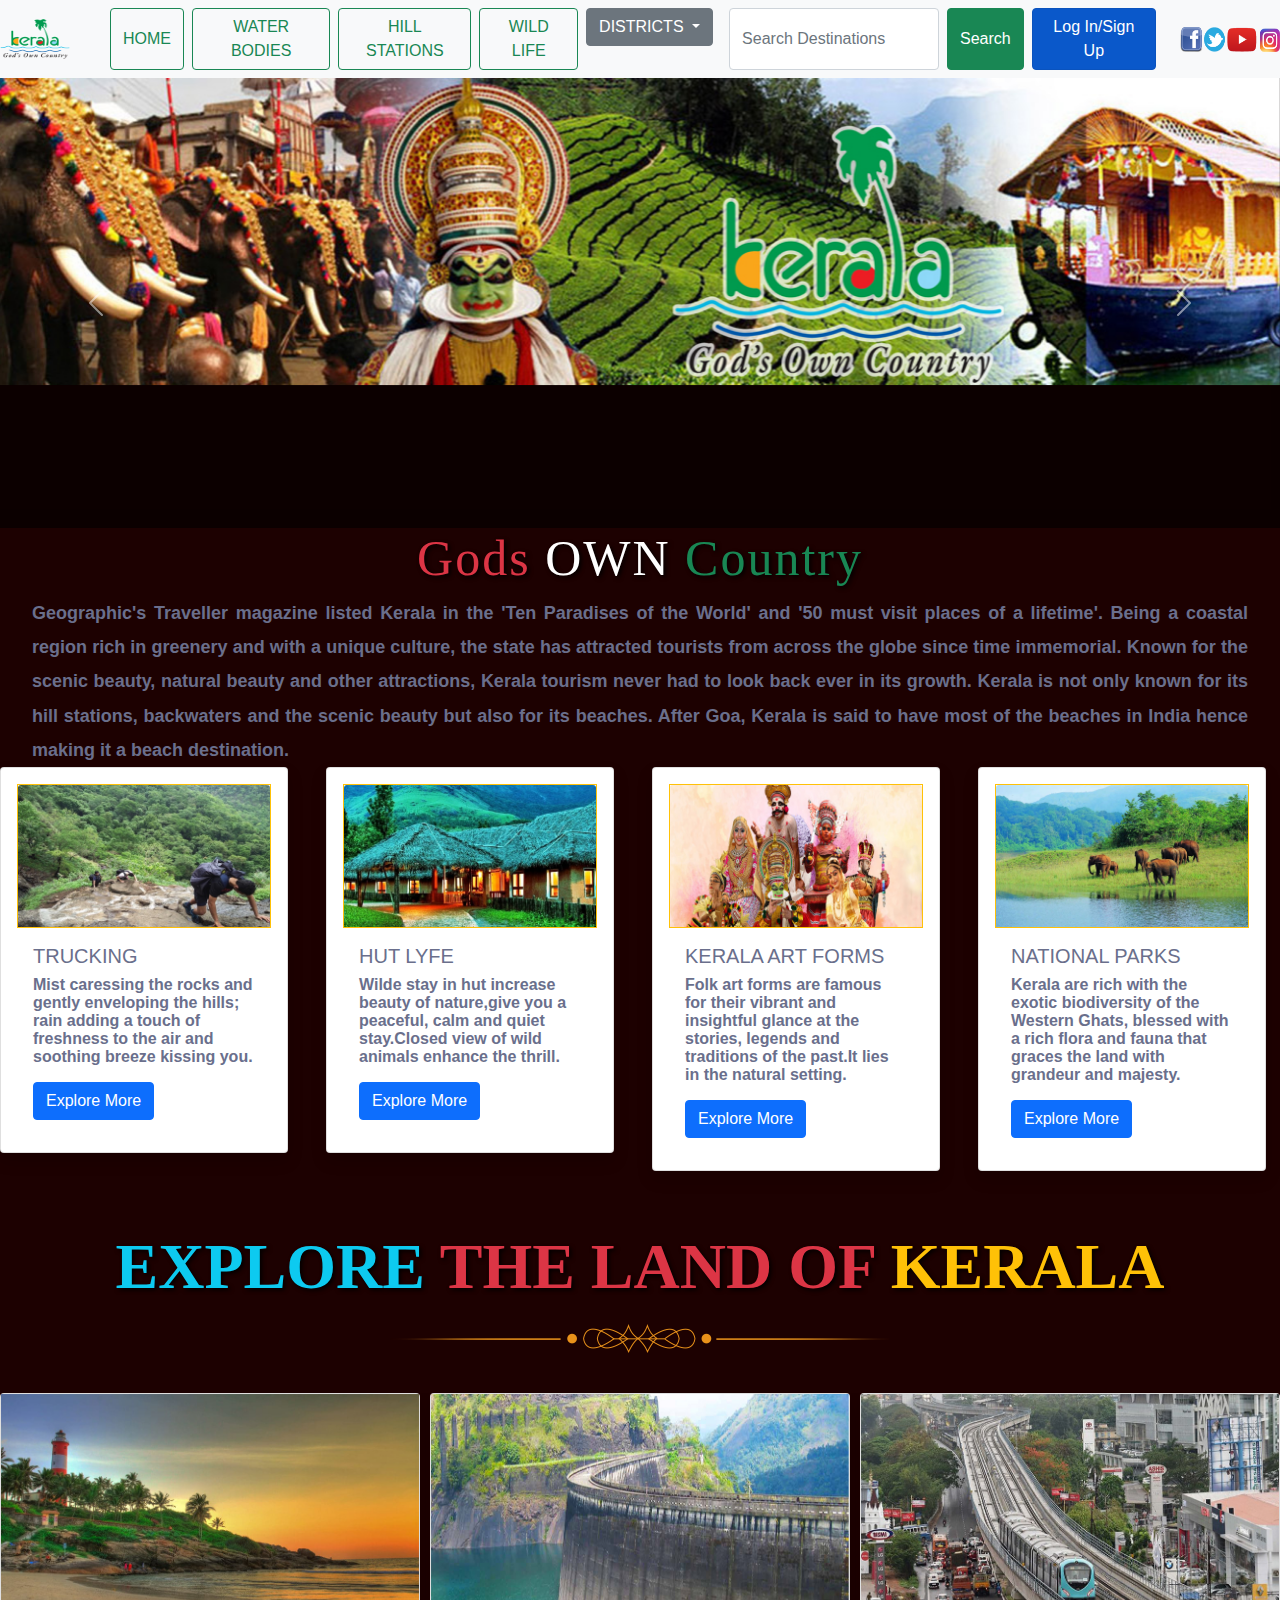
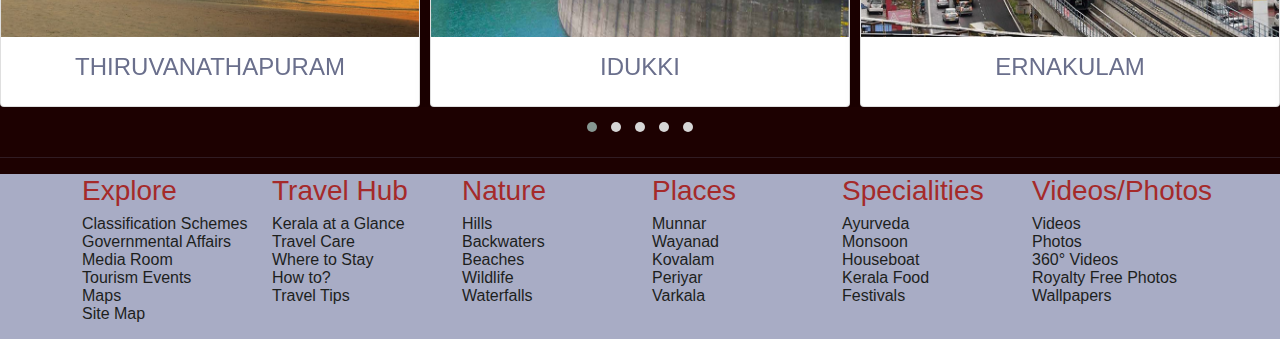
==== commit 8a8b880c: "log1" ====
--- a/index.html
+++ b/index.html
@@ -49,7 +49,7 @@
                   <input class="form-control me-2 " type="search" placeholder="Search Destinations " aria-label="Search">
                   <button class="btn btn-outline-success me-2 btn-success text-white" type="submit">Search</button>
               </DIV>              
-              <a href="./login2.html" class="btn btn-primary btn-md active" role="button" aria-pressed="true">Log In/Sign Up</a>
+              <a href="./login1.html" class="btn btn-primary btn-md active" role="button" aria-pressed="true">Log In/Sign Up</a>
               
       
           </form>
--- a/CSS/style.css
+++ b/CSS/style.css
@@ -127,8 +127,15 @@
 
  /* login form */
 
- 
- .login-box {
+  #tab_content{
+	text-align: center;
+  }
+
+
+  /* login */
+
+  
+.login-box {
 
 	width: 100%;
   margin: auto;
@@ -136,7 +143,7 @@
   min-height: 670px;
   position: relative;
   background: url('./images/home1.png') no-repeat center;
-  box-shadow: 0 12px 15px 0 rgba(0, 0, 0, .24), 0 17px 50px 0 rgba(0, 0, 0, .19)
+  box-shadow: 0 12px 15px 0 rgba(241, 9, 9, 0.24), 0 17px 50px 0 rgba(0, 0, 0, .19)
   }
   
   .login-snip {
@@ -144,7 +151,7 @@
 	height: 100%;
 	position: absolute;
 	padding: 90px 70px 50px 70px;
-	background: rgba(27, 19, 21, 0.9)
+	background:aliceblue
   }
   
   .login-snip .login,
@@ -168,17 +175,11 @@
   .login-snip .tab,
   .login-space .group .label,
   .login-space .group .button {
-	  
-	  font-weight:bolder;
 	text-transform: uppercase
   }
-  .login-space .group .chksgn{
-	  color: #eedf11;
-	  
-  }
+  
   .login-snip .tab {
 	font-size: 22px;
-	color:rgb(241, 228, 42);
 	margin-right: 15px;
 	padding-bottom: 5px;
 	margin: 0 15px 10px 0;
@@ -188,7 +189,11 @@
   
   .login-snip .sign-in:checked+.tab,
   .login-snip .sign-up:checked+.tab {
-	color: #fff;
+	color: rgb(24, 1, 1);
+	/* border: #1161ee 3px solid; */
+	border-radius: 40%;
+	font-weight: bold;
+	box-shadow: #000000;
 	border-color: #1161ee
   }
   
@@ -207,7 +212,7 @@
   .login-space .group .input,
   .login-space .group .button {
 	width: 100%;
-	color: #fff;
+	color: rgb(24, 2, 2);
 	display: block
   }
   
@@ -216,7 +221,7 @@
 	border: none;
 	padding: 15px 20px;
 	border-radius: 25px;
-	background: rgba(255, 255, 255, .1)
+	background: rgba(29, 27, 27, 0.1)
   }
   
   .login-space .group input[data-type="password"] {
@@ -230,7 +235,7 @@
   }
   
   .login-space .group .button {
-	background: #1161ee
+	background: #c0c2c5
   }
   
   .login-space .group label .icon {
@@ -239,7 +244,7 @@
 	border-radius: 2px;
 	position: relative;
 	display: inline-block;
-	background: rgba(255, 255, 255, .1)
+	background: rgba(238, 10, 10, 0.1)
   }
   
   .login-space .group label .icon:before,
@@ -266,11 +271,11 @@
   }
   
   .login-space .group .check:checked+label {
-	color: rgb(250, 246, 246)
+	color: rgb(248, 11, 11)
   }
   
   .login-space .group .check:checked+label .icon {
-	background: #eedf11
+	background: #1161ee
   }
   
   .login-space .group .check:checked+label .icon:before {
@@ -332,28 +337,63 @@
   .rwlog{
 	  background-size: cover;
   }
-  .laberr{
-	  margin-left: 80px;
-	  font-weight: bold;
-	  font-family: cursive;
-	  text-align: center;
-	  color: red;
+  .footer-section{
 	  
-  }
-  .footer-section{
-	  border: 1px dotted rebeccapurple ;
-	  
-	background-color: #a8acc5;
-	color: brown;
-}
-.list-unstyled a{
-   color: #1d1f1d;
-   font-weight:100;
-   text-decoration: none;
-   
-}
-/* separator */
-
-  #tab_content{
+	  background-color: #a8acc5;
+	  color: brown;
+  }
+ .list-unstyled a{
+	 color: #1d1f1d;
+	 font-weight:100;
+	 text-decoration: none;
+	 
+ }
+ #pass,#user{
+	 border: 3px solid	rgb(103, 16, 243);
+ }
+ /* login button */
+ .button-24 {
+	background: #FF4742;
+	border: 1px solid #c40808;
+	border-radius: 10px;
+	margin-left: 110px;
+	box-shadow: rgba(0, 0, 0, 0.1) 1px 2px 4px;
+	box-sizing: border-box;
+	color: #FFFFFF;
+	cursor: pointer;
+	display: inline-block;
+	font-family: nunito,roboto,proxima-nova,"proxima nova",sans-serif;
+	font-size: 16px;
+	font-weight: 800;
+	line-height: 16px;
+	min-height: 40px;
+	outline: 0;
+	padding: 12px 14px;
 	text-align: center;
+	text-rendering: geometricprecision;
+	text-transform: none;
+	user-select: none;
+	-webkit-user-select: none;
+	touch-action: manipulation;
+	vertical-align: middle;
+	width: 150px;
+  }
+  
+  .button-24:hover,
+  .button-24:active {
+	background-color: initial;
+	background-position: 0 0;
+	color: #FF4742;
+  }
+  
+  .button-24:active {
+	opacity: .5;
+  }
+  
+.button-24:not([disabled]):focus {
+	box-shadow: 0 0 .25rem rgba(0, 0, 0, 0.5), -.125rem -.125rem 1rem rgba(239, 71, 101, 0.5), .125rem .125rem 1rem rgba(255, 154, 90, 0.5);
+  }
+  
+  .button-24:not([disabled]):hover {
+	box-shadow: 0 0 .25rem rgba(0, 0, 0, 0.5), -.125rem -.125rem 1rem rgba(239, 71, 101, 0.5), .125rem .125rem 1rem rgba(255, 154, 90, 0.5);
   }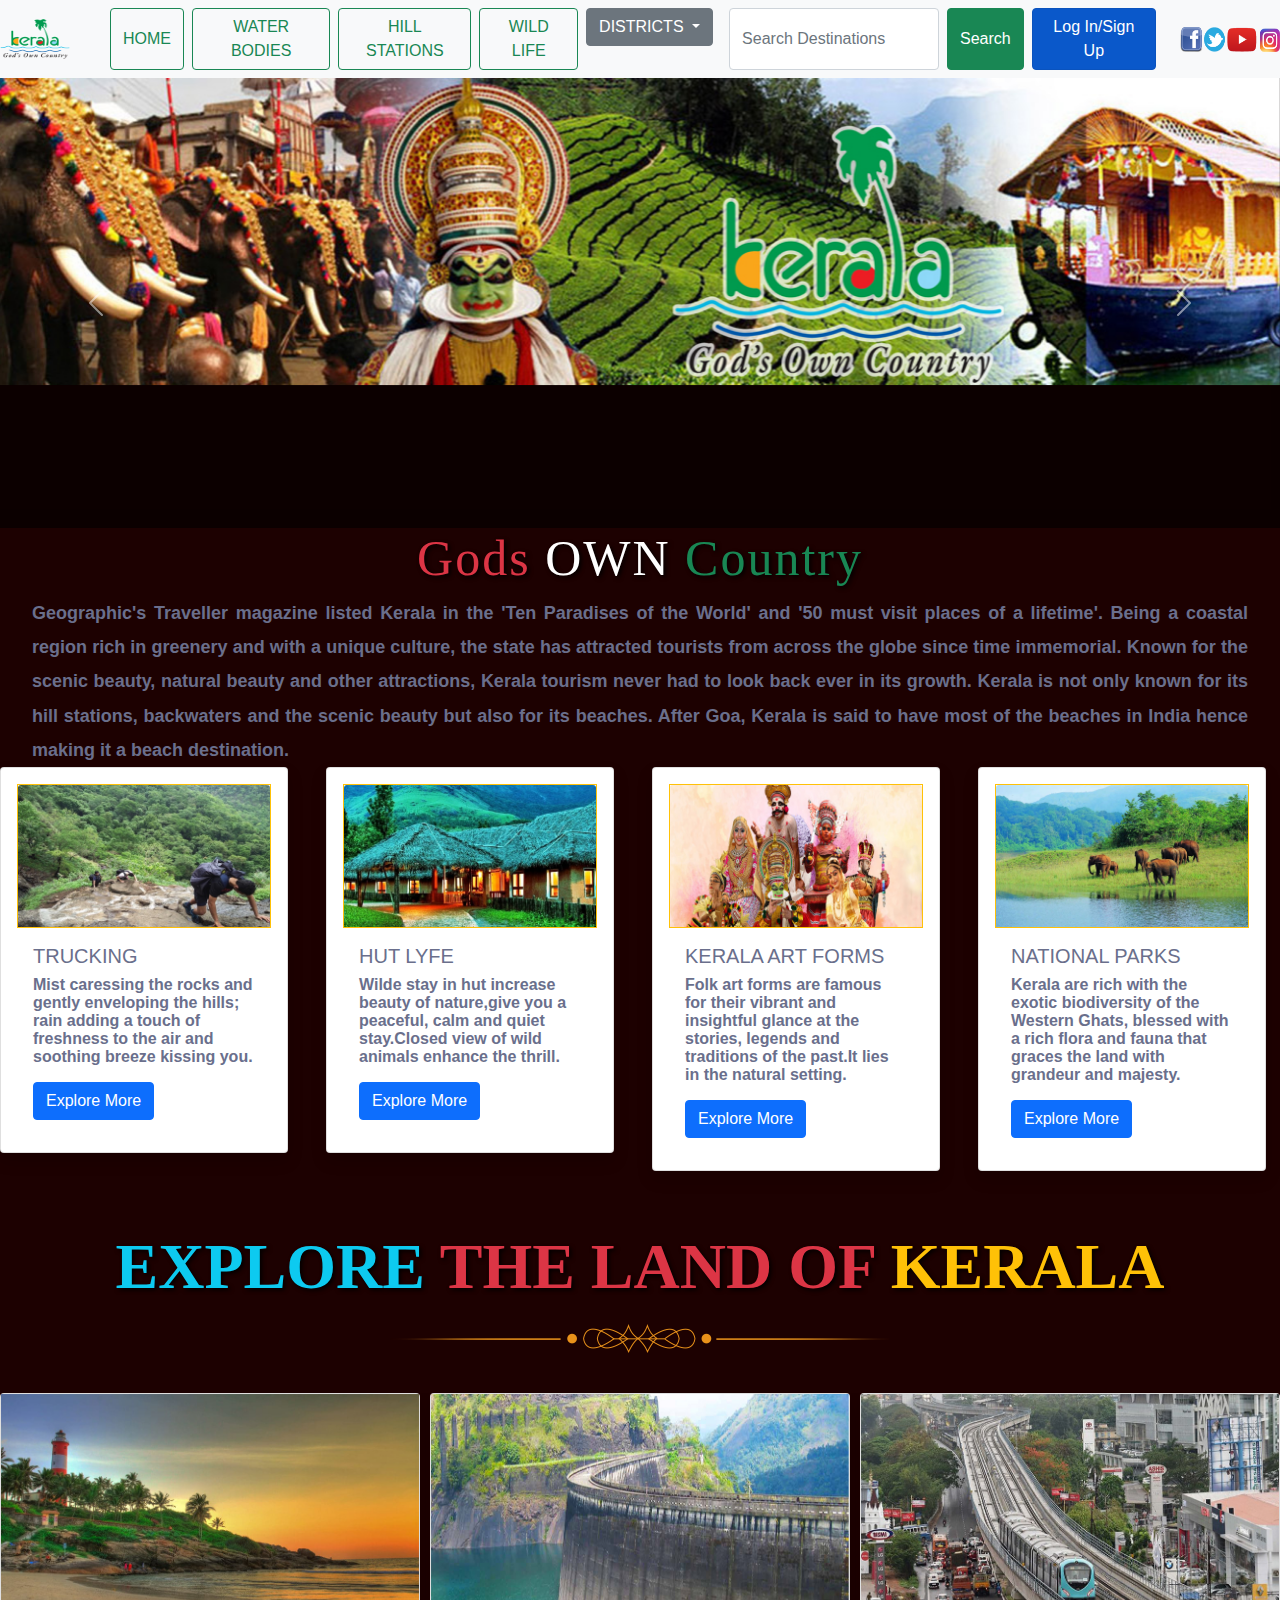
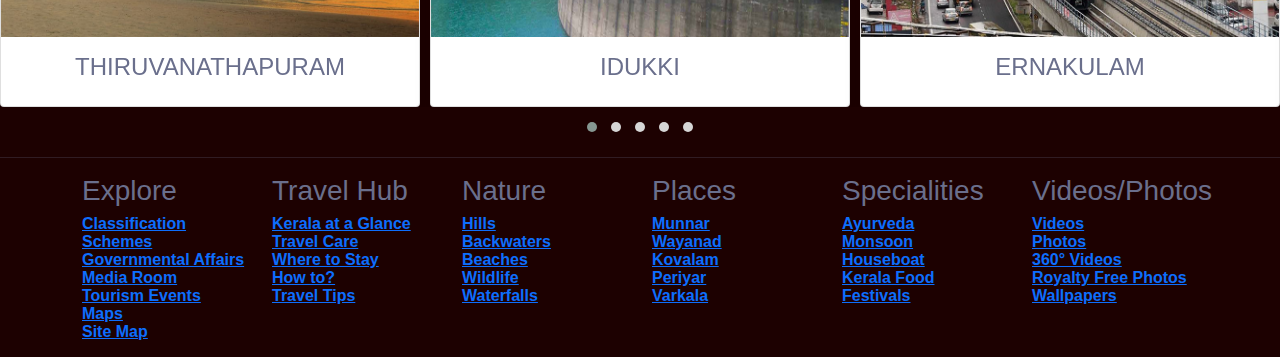
==== commit 26c837c9: "banner change" ====
--- a/index.html
+++ b/index.html
@@ -74,10 +74,10 @@
             <img src="./images/keralabaner2.jpg" class="d-block w-100" alt="...">
           </div>
           <div class="carousel-item">
+            <img src="./images/kadhak_banner2.jpg" class="d-block w-100" alt="...">
+          </div>
+          <div class="carousel-item">
             <img src="./images/keralabaner3.jpg" class="d-block w-100" alt="...">
-          </div>
-          <div class="carousel-item">
-            <img src="./images/keralabaner4.jpg" class="d-block w-100" alt="...">
           </div>
           <div class="carousel-item">
             <img src="./images/keralabaner5.png" class="d-block w-100" alt="...">
--- a/CSS/style.css
+++ b/CSS/style.css
@@ -1,10 +1,11 @@
 body {
+
 	margin: 0;
 	color: #6a6f8c;
 	background: #1d0101;
 	font: 600 16px/18px 'Open Sans', sans-serif
   }
-  
+
 /*  carousel      */
 
 .carousel-item {
@@ -132,268 +133,138 @@
   }
 
 
-  /* login */
+/* Log In / sign up */
+
+
+@import url('https://fonts.googleapis.com/css2?family=Poppins:wght@300;400;500;600;700;800;900&display=swap');
+
+.wrapper {
+	max-width: 350px;
+	min-height: 500px;
+	margin: 80px auto;
+	padding: 40px 30px 30px 30px;
+	background-color: #ecf0f3;
+	border-radius: 15px;
+	box-shadow: 13px 13px 20px #05e937, -13px -13px 20px rgb(206, 105, 10)
+}
+
+.logo {
+	width: 100px;
+	margin: auto
+}
+
+.logo img {
+	width: 100%;
+	height: 90px;
+	object-fit: cover;
+	border-radius: 50%;
+	box-shadow: 0px 0px 3px #5f5f5f, 0px 0px 0px 5px #ecf0f3, 8px 8px 15px #a7aaa7, -8px -8px 15px #fff
+}
+.name{
+	/* border: #05e937 solid 3px; */
+}
+
+.wrapper .name {
+	font-weight:bold;
+	font-size: 1.4rem;
+	letter-spacing: 1.3px;
+	padding-left: 10px;
+	color: rgb(245, 11, 11)
+}
+
+.wrapper .form-field input {
+	width: 100%;
+	display: block;
+	border: none;
+	outline: none;
+	background: none;
+	font-size: 1.2rem;
+	color: #666;
+	padding: 10px 15px 10px 10px
+}
+
+.wrapper .form-field {
+	padding-left: 10px;
+	margin-bottom: 20px;
+	border-radius: 20px;
+	box-shadow: inset 8px 8px 8px #cbced1, inset -8px -8px 8px #fff
+}
+
+.wrapper .form-field .fas {
+	color: #555
+}
+
+.wrapper .btn {
+	box-shadow: none;
+	width: 100%;
+	height: 40px;
+	background-color: #03A9F4;
+	color: #fff;
+	border-radius: 25px;
+	box-shadow: 3px 3px 3px #b1b1b1, -3px -3px 3px #fff;
+	letter-spacing: 1.3px
+}
+
+.wrapper .btn:hover {
+	background-color: #039BE5
+}
+
+.wrapper a {
+	text-decoration: none;
+	font-size: 0.8rem;
+	color: #03A9F4
+}
+
+.wrapper a:hover {
+
+	color: #039BE5
+}
+
+@media(max-width: 380px) {
+	.wrapper {
+		margin: 30px 20px;
+		padding: 40px 15px 15px 15px
+	}
+}
 
   
-.login-box {
-
-	width: 100%;
-  margin: auto;
-  max-width: 525px;
-  min-height: 670px;
-  position: relative;
-  background: url('./images/home1.png') no-repeat center;
-  box-shadow: 0 12px 15px 0 rgba(241, 9, 9, 0.24), 0 17px 50px 0 rgba(0, 0, 0, .19)
+.btn:not([disabled]):focus {
+	box-shadow: 0 0 .25rem rgba(0, 0, 0, 0.5), -.125rem -.125rem 1rem rgba(239, 71, 101, 0.5), .125rem .125rem 1rem rgba(255, 154, 90, 0.5);
   }
   
-  .login-snip {
-	width: 100%;
-	height: 100%;
-	position: absolute;
-	padding: 90px 70px 50px 70px;
-	background:aliceblue
-  }
-  
-  .login-snip .login,
-  .login-snip .sign-up-form {
-	top: 0;
-	left: 0;
-	right: 0;
-	bottom: 0;
-	position: absolute;
-	transform: rotateY(180deg);
-	backface-visibility: hidden;
-	transition: all .4s linear
-  }
-  
-  .login-snip .sign-in,
-  .login-snip .sign-up,
-  .login-space .group .check {
-	display: none
-  }
-  
-  .login-snip .tab,
-  .login-space .group .label,
-  .login-space .group .button {
-	text-transform: uppercase
-  }
-  
-  .login-snip .tab {
-	font-size: 22px;
-	margin-right: 15px;
-	padding-bottom: 5px;
-	margin: 0 15px 10px 0;
-	display: inline-block;
-	border-bottom: 2px solid transparent
-  }
-  
-  .login-snip .sign-in:checked+.tab,
-  .login-snip .sign-up:checked+.tab {
-	color: rgb(24, 1, 1);
-	/* border: #1161ee 3px solid; */
-	border-radius: 40%;
+  .btn:not([disabled]):hover {
+	box-shadow: 0 0 .25rem rgba(0, 0, 0, 0.5), -.125rem -.125rem 1rem rgba(239, 71, 101, 0.5), .125rem .125rem 1rem rgba(255, 154, 90, 0.5);
+  }
+
+#form i {
+    margin-left: -50px;
+    cursor: pointer;
+}
+#errlabel{
+	margin-left: 20px;
+	font-family: cursive;
+	color: red;
+}
+/* modal box */
+.modal{
+	cursor: pointer;
+	margin-left: 60%;
+	margin-top: 250px;
+	float: right;
+}
+.pass_hint{
+	cursor: pointer;
+}
+.bii{
+	color: red;
 	font-weight: bold;
-	box-shadow: #000000;
-	border-color: #1161ee
-  }
-  
-  .login-space {
-	min-height: 345px;
-	position: relative;
-	perspective: 1000px;
-	transform-style: preserve-3d
-  }
-  
-  .login-space .group {
-	margin-bottom: 15px
-  }
-  
-  .login-space .group .label,
-  .login-space .group .input,
-  .login-space .group .button {
-	width: 100%;
-	color: rgb(24, 2, 2);
-	display: block
-  }
-  
-  .login-space .group .input,
-  .login-space .group .button {
-	border: none;
-	padding: 15px 20px;
-	border-radius: 25px;
-	background: rgba(29, 27, 27, 0.1)
-  }
-  
-  .login-space .group input[data-type="password"] {
-	text-security: circle;
-	-webkit-text-security: circle
-  }
-  
-  .login-space .group .label {
-	color: #aaa;
-	font-size: 12px
-  }
-  
-  .login-space .group .button {
-	background: #c0c2c5
-  }
-  
-  .login-space .group label .icon {
-	width: 15px;
-	height: 15px;
-	border-radius: 2px;
-	position: relative;
-	display: inline-block;
-	background: rgba(238, 10, 10, 0.1)
-  }
-  
-  .login-space .group label .icon:before,
-  .login-space .group label .icon:after {
-	content: '';
-	width: 10px;
-	height: 2px;
-	background: rgb(243, 9, 9);
-	position: absolute;
-	transition: all .2s ease-in-out 0s
-  }
-  
-  .login-space .group label .icon:before {
-	left: 3px;
-	width: 5px;
-	bottom: 6px;
-	transform: scale(0) rotate(0)
-  }
-  
-  .login-space .group label .icon:after {
-	top: 6px;
-	right: 0;
-	transform: scale(0) rotate(0)
-  }
-  
-  .login-space .group .check:checked+label {
-	color: rgb(248, 11, 11)
-  }
-  
-  .login-space .group .check:checked+label .icon {
-	background: #1161ee
-  }
-  
-  .login-space .group .check:checked+label .icon:before {
-	transform: scale(1) rotate(45deg)
-  }
-  
-  .login-space .group .check:checked+label .icon:after {
-	transform: scale(1) rotate(-45deg)
-  }
-  
-  .login-snip .sign-in:checked+.tab+.sign-up+.tab+.login-space .login {
-	transform: rotate(0)
-  }
-  
-  .login-snip .sign-up:checked+.tab+.login-space .sign-up-form {
-	transform: rotate(0)
-  }
-  
-  :after,
-  :before {
-	box-sizing: border-box
-  }
-  
-  .clearfix:after,
-  .clearfix:before {
-	content: '';
-	display: table
-  }
-  
-  .clearfix:after {
-	clear: both;
-	display: block
-  }
-  
-  a {
-	color: inherit;
-	text-decoration: none
-  }
-  
-  .hr {
-	border: 3px solid black;
-	height: 2px;
-	margin: 60px 0 50px 0;
-	background: rgba(206, 0, 0, 0.2)
-  }
-  
-  .foot {
-	text-align: center
-  }
-  
-  .logcard {
-	width: 500px;
-	left: 100px
-  }
-  
-  ::placeholder {
-	color: #b3b3b3
-  }
-  .rwlog{
-	  background-size: cover;
-  }
-  .footer-section{
-	  
-	  background-color: #a8acc5;
-	  color: brown;
-  }
- .list-unstyled a{
-	 color: #1d1f1d;
-	 font-weight:100;
-	 text-decoration: none;
-	 
- }
- #pass,#user{
-	 border: 3px solid	rgb(103, 16, 243);
- }
- /* login button */
- .button-24 {
-	background: #FF4742;
-	border: 1px solid #c40808;
-	border-radius: 10px;
-	margin-left: 110px;
-	box-shadow: rgba(0, 0, 0, 0.1) 1px 2px 4px;
-	box-sizing: border-box;
-	color: #FFFFFF;
-	cursor: pointer;
-	display: inline-block;
-	font-family: nunito,roboto,proxima-nova,"proxima nova",sans-serif;
-	font-size: 16px;
-	font-weight: 800;
-	line-height: 16px;
-	min-height: 40px;
-	outline: 0;
-	padding: 12px 14px;
-	text-align: center;
-	text-rendering: geometricprecision;
-	text-transform: none;
-	user-select: none;
-	-webkit-user-select: none;
-	touch-action: manipulation;
-	vertical-align: middle;
-	width: 150px;
-  }
-  
-  .button-24:hover,
-  .button-24:active {
-	background-color: initial;
-	background-position: 0 0;
-	color: #FF4742;
-  }
-  
-  .button-24:active {
-	opacity: .5;
-  }
-  
-.button-24:not([disabled]):focus {
-	box-shadow: 0 0 .25rem rgba(0, 0, 0, 0.5), -.125rem -.125rem 1rem rgba(239, 71, 101, 0.5), .125rem .125rem 1rem rgba(255, 154, 90, 0.5);
-  }
-  
-  .button-24:not([disabled]):hover {
-	box-shadow: 0 0 .25rem rgba(0, 0, 0, 0.5), -.125rem -.125rem 1rem rgba(239, 71, 101, 0.5), .125rem .125rem 1rem rgba(255, 154, 90, 0.5);
-  }+	/* border: 4px solid red; */
+	
+}
+.flexb{
+margin-top: auto;
+}
+.pst{
+	margin-top:auto;
+	border: #05e937 4px solid;
+}